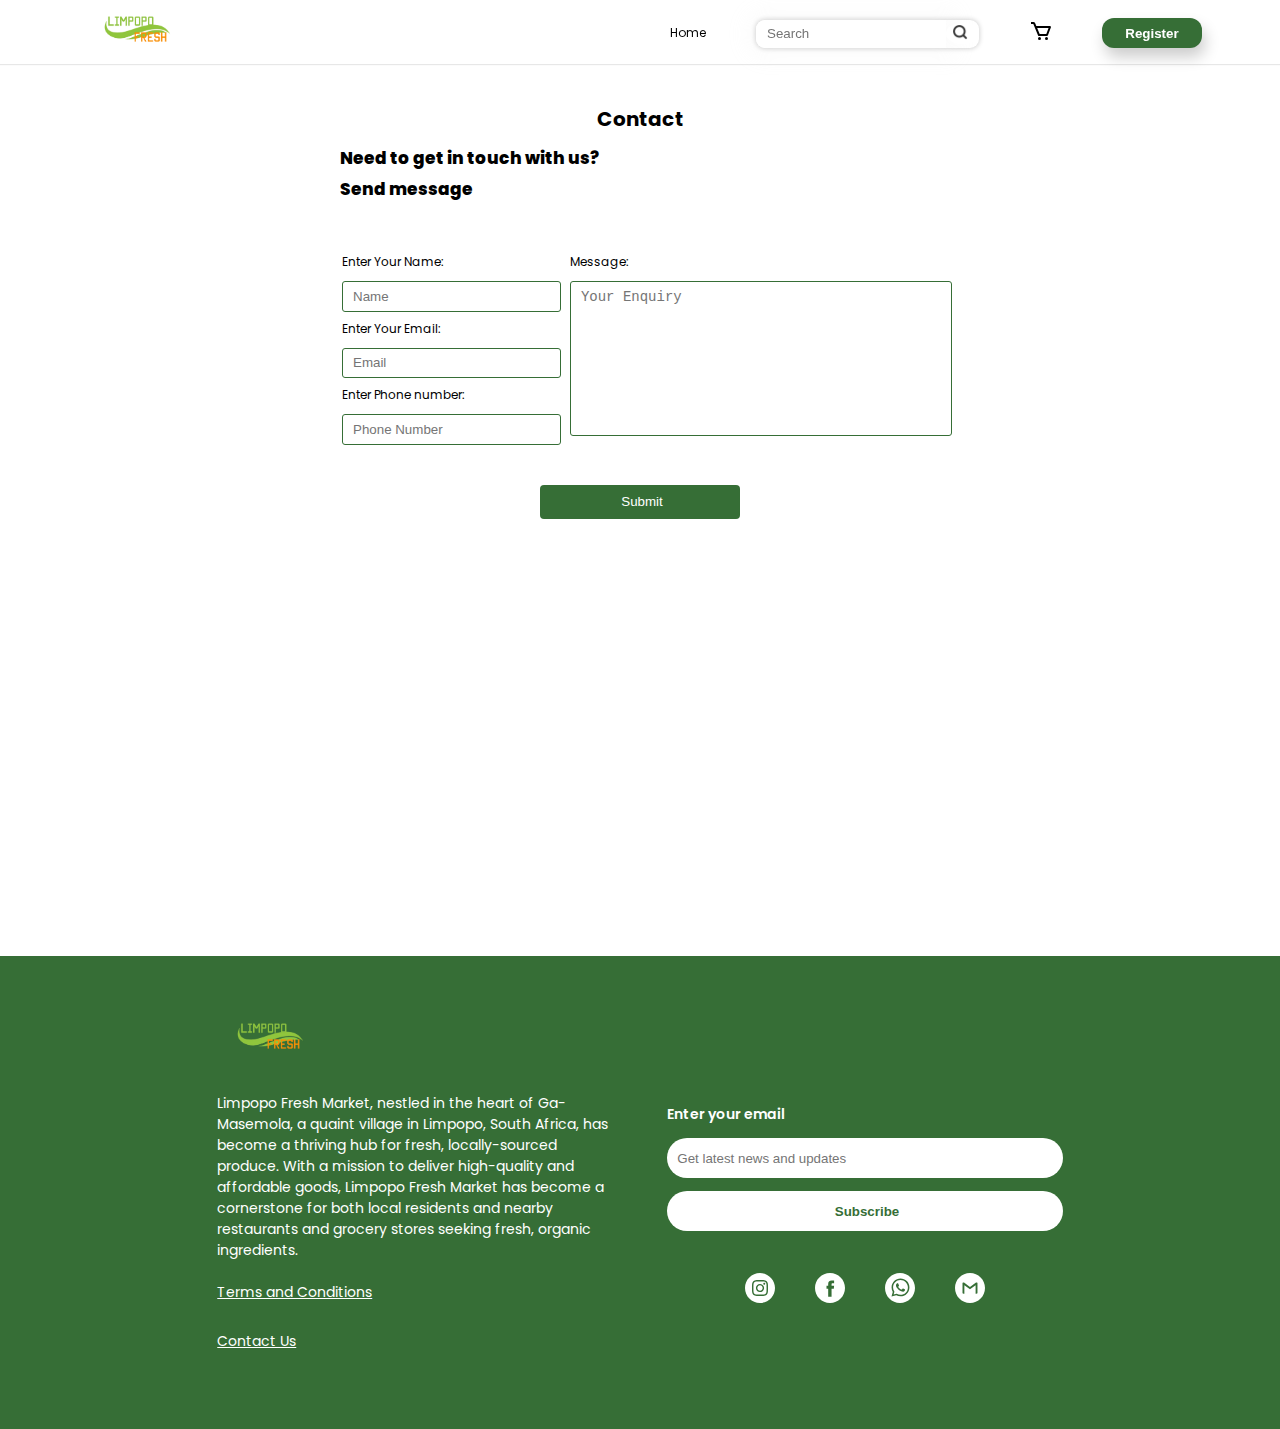
==== contact.html @ 63df731c "Add files via upload" ====
<!DOCTYPE html>
<html lang="en">

<head>
    <meta charset="UTF-8">
    <meta name="viewport" content="width=device-width, initial-scale=1.0">
    <title>Limpopo Fresh | Contact </title>
    <link rel="icon" href="images/Limp-logo.png" type="image/png">
    <link rel="stylesheet" href="style.css" type="text/css">
</head>

<body>
    <div class="container">
        <div class="navigation-bar">
            <a href="index.html"><img src="images/Limp-logo.png" class="logo" width="100" height="30">
            </a>
            <nav>
                <div class="navicons">
                        <a href ="#"><img class="click-cart cart-icon" src="icons/bx-cart.svg"></a>
                        <a href="#"><img src="icons/menu-icon.svg" class="menu-icon"></a>
                </div>
                <ul class="nav-list">
                    <li>
                        <a href="#" class="menu-close">
                            <img src="icons/back.png" class="close-btn" width="19">
                    </li>
                    <li><a href="index.html" class="active">Home</a></li>                   
                    <li class="li-search ">
                        <input type="search" placeholder="Search" class="search-input">
                        <Button class="btn-search"><img src="icons/search.png" class="search-icon"></Button>
                    </li>
                    <li><img class="cart-icon" src="icons/bx-cart.svg">
                    </li>
                    <li><a href="register.html">
                            <button class="login-btn">Register</button>
                        </a>
                    </li>
                </ul>
            </nav>
        </div>
    </div>


    <div class="social">
            <div class="footer-cont" id="footer-cont">
                <form method="post" action='message.php' class="cont-form">
                    <p class="heading">Contact</p>
                    <p class="send-message">Need to get in touch with us?</p>
                    <p class="send-message">Send message</p>
                    <fieldset>
                    <div>
                        <label for="first-name">Enter Your Name: <input id="first-name" name="first-name" type="text"
                                placeholder="Name" />
    
                        </label>
                        <label for="email">Enter Your Email: <input id="email" name="email" type="email"
                                placeholder="Email" />
    
                        </label>
                        <label for="phone">Enter Phone number: <input id="phone" name="phone" type="tel"
                                placeholder="Phone Number" />
    
                        </label>
                    </div>
                    <div>
                        <label for="message">Message:
                            <textarea id="message" name="message" rows="9" cols="50" placeholder="Your Enquiry"></textarea>
                        </label>
                    </div>
                    </fieldset>
                    <input type="submit" value="Submit" name="send-message" class="submit-btn" />
                </form>
        </div>
    </div>
<footer>
    
    <div class="footer-left">
        <img src= "images/Limp-logo.png" class="footerlogo">
        <p class="footer-about">Limpopo Fresh Market, nestled in the heart of Ga-Masemola, a quaint village in 
            Limpopo, South Africa, has become a thriving hub for fresh, locally-sourced produce. 
            With a mission to deliver high-quality and affordable goods, Limpopo Fresh Market has become a cornerstone for both local residents and nearby restaurants and grocery stores seeking fresh, organic ingredients.
    </p>

        <a href="#"><p class="footer-about about-click termsButton ">Terms and Conditions</p></a>
        <p class="footer-about about-click contactButton">Contact Us</p>
    </div>
    <div class="footer-right">
        <form class="footer" id="emailForm">
            <label for="email">Enter your email</label>
            <input id="email" type="email" placeholder="Get latest news and updates">
            <span id="error" style="color:rgb(172, 41, 41);"></span>
            <input type="submit" value="Subscribe" name="submit">
        </form>
        <div class="footer-icons">
            <div class="social-icons">
                <a href="#"><i class="social-icon-color"><svg width="30" height="30" viewBox="0 0 48 48" fill="none"
                            xmlns="http://www.w3.org/2000/svg">
                            <path fill-rule="evenodd" clip-rule="evenodd"
                                d="M24 0C10.7452 0 0 10.7452 0 24C0 37.2548 10.7452 48 24 48C37.2548 48 48 37.2548 48 24C48 10.7452 37.2548 0 24 0ZM18.7233 11.2773C20.0886 11.2152 20.5249 11.2 24.0012 11.2H23.9972C27.4746 11.2 27.9092 11.2152 29.2746 11.2773C30.6373 11.3397 31.5679 11.5555 32.384 11.872C33.2266 12.1987 33.9386 12.636 34.6506 13.348C35.3627 14.0595 35.8 14.7736 36.128 15.6155C36.4427 16.4294 36.6587 17.3595 36.7227 18.7222C36.784 20.0876 36.8 20.5238 36.8 24.0001C36.8 27.4764 36.784 27.9116 36.7227 29.277C36.6587 30.6391 36.4427 31.5695 36.128 32.3837C35.8 33.2253 35.3627 33.9394 34.6506 34.6509C33.9394 35.3629 33.2264 35.8013 32.3848 36.1283C31.5703 36.4448 30.6391 36.6605 29.2765 36.7229C27.9111 36.7851 27.4762 36.8003 23.9996 36.8003C20.5236 36.8003 20.0876 36.7851 18.7222 36.7229C17.3598 36.6605 16.4294 36.4448 15.615 36.1283C14.7736 35.8013 14.0595 35.3629 13.3483 34.6509C12.6365 33.9394 12.1992 33.2253 11.872 32.3834C11.5557 31.5695 11.34 30.6394 11.2773 29.2767C11.2155 27.9114 11.2 27.4764 11.2 24.0001C11.2 20.5238 11.216 20.0873 11.2771 18.7219C11.3384 17.3598 11.5544 16.4294 11.8717 15.6152C12.1997 14.7736 12.6371 14.0595 13.3491 13.348C14.0606 12.6363 14.7747 12.1989 15.6166 11.872C16.4305 11.5555 17.3606 11.3397 18.7233 11.2773Z"
                                fill="currentcolor" />
                            <path fill-rule="evenodd" clip-rule="evenodd"
                                d="M22.853 13.5067C23.0759 13.5064 23.3158 13.5065 23.5746 13.5066L24.0013 13.5067C27.4189 13.5067 27.824 13.519 29.1736 13.5803C30.4216 13.6374 31.0989 13.8459 31.5501 14.0211C32.1475 14.2531 32.5733 14.5305 33.0211 14.9785C33.4691 15.4265 33.7464 15.8532 33.979 16.4505C34.1542 16.9012 34.363 17.5785 34.4198 18.8265C34.4811 20.1759 34.4944 20.5812 34.4944 23.9972C34.4944 27.4133 34.4811 27.8186 34.4198 29.168C34.3627 30.416 34.1542 31.0933 33.979 31.544C33.747 32.1413 33.4691 32.5667 33.0211 33.0144C32.5731 33.4624 32.1477 33.7398 31.5501 33.9718C31.0995 34.1478 30.4216 34.3558 29.1736 34.4128C27.8242 34.4742 27.4189 34.4875 24.0013 34.4875C20.5834 34.4875 20.1783 34.4742 18.8289 34.4128C17.5809 34.3552 16.9036 34.1467 16.4521 33.9715C15.8548 33.7395 15.4281 33.4621 14.9801 33.0141C14.5321 32.5661 14.2548 32.1405 14.0222 31.5429C13.847 31.0923 13.6382 30.4149 13.5814 29.1669C13.5201 27.8176 13.5078 27.4122 13.5078 23.994C13.5078 20.5759 13.5201 20.1727 13.5814 18.8233C13.6385 17.5753 13.847 16.898 14.0222 16.4468C14.2542 15.8494 14.5321 15.4228 14.9801 14.9748C15.4281 14.5268 15.8548 14.2494 16.4521 14.0169C16.9033 13.8409 17.5809 13.6329 18.8289 13.5755C20.0097 13.5222 20.4674 13.5062 22.853 13.5035V13.5067ZM30.8339 15.6321C29.9859 15.6321 29.2978 16.3193 29.2978 17.1676C29.2978 18.0156 29.9859 18.7036 30.8339 18.7036C31.6819 18.7036 32.3699 18.0156 32.3699 17.1676C32.3699 16.3196 31.6819 15.6316 30.8339 15.6316V15.6321ZM17.4279 24.0002C17.4279 20.3701 20.3709 17.4269 24.001 17.4268C27.6312 17.4268 30.5736 20.37 30.5736 24.0002C30.5736 27.6304 27.6314 30.5723 24.0013 30.5723C20.3711 30.5723 17.4279 27.6304 17.4279 24.0002Z"
                                fill="Currentcolor" />
                            <path fill="Currentcolor"
                                d="M24.0012 19.7334C26.3575 19.7334 28.2679 21.6436 28.2679 24.0001C28.2679 26.3564 26.3575 28.2668 24.0012 28.2668C21.6447 28.2668 19.7345 26.3564 19.7345 24.0001C19.7345 21.6436 21.6447 19.7334 24.0012 19.7334Z"
                                fill="black" />
                        </svg></i></a>
                <a href="#"><i class="social-icon-color"> <svg width="30" height="30" viewBox="0 0 48 48" fill="none"
                            xmlns="http://www.w3.org/2000/svg">
                            <path fill-rule="evenodd" clip-rule="evenodd"
                                d="M24 0C10.7452 0 0 10.7452 0 24C0 37.2548 10.7452 48 24 48C37.2548 48 48 37.2548 48 24C48 10.7452 37.2548 0 24 0ZM26.5016 25.0542V38.1115H21.0991V25.0547H18.4V20.5551H21.0991V17.8536C21.0991 14.1828 22.6231 12 26.9532 12H30.5581V16.5001H28.3048C26.6192 16.5001 26.5077 17.1289 26.5077 18.3025L26.5016 20.5546H30.5836L30.1059 25.0542H26.5016Z"
                                fill="currentcolor" />
                        </svg></i></a>
                <a href="#"><i class="social-icon-color"><svg width="30" height="30" viewBox="0 0 48 48" fill="none"
                            xmlns="http://www.w3.org/2000/svg">
                            <path fill-rule="evenodd" clip-rule="evenodd"
                                d="M0 24C0 37.2548 10.7452 48 24 48C37.2548 48 48 37.2548 48 24C48 10.7452 37.2548 0 24 0C10.7452 0 0 10.7452 0 24ZM39.0621 23.0815C39.059 30.9483 32.6595 37.3493 24.7911 37.3525H24.7852C22.3967 37.3517 20.0498 36.7524 17.9653 35.6155L10.4 37.6L12.4246 30.2048C11.1757 28.0405 10.5186 25.5855 10.5196 23.0702C10.5228 15.2017 16.9248 8.8 24.7909 8.8C28.6086 8.80165 32.1918 10.2879 34.8862 12.9854C37.5806 15.6828 39.0637 19.2683 39.0621 23.0815Z"
                                fill="currentcolor" />
                            <path fill-rule="evenodd" clip-rule="evenodd"
                                d="M13.8265 34.2096L18.3159 33.0319L18.749 33.289C20.5702 34.3697 22.6578 34.9415 24.7863 34.9424H24.7911C31.3289 34.9424 36.6499 29.6212 36.6526 23.0807C36.6538 19.9112 35.4212 16.9311 33.1817 14.689C30.9422 12.4469 27.964 11.2115 24.7958 11.2104C18.2529 11.2104 12.9318 16.5311 12.9292 23.0711C12.9283 25.3124 13.5554 27.4951 14.7428 29.3836L15.0248 29.8324L13.8265 34.2096ZM31.4924 26.1541C31.7411 26.2743 31.9091 26.3554 31.9808 26.4751C32.0699 26.6238 32.0699 27.3378 31.7729 28.1709C31.4756 29.0038 30.0511 29.764 29.3659 29.8663C28.7516 29.9582 27.9742 29.9965 27.12 29.725C26.602 29.5607 25.9379 29.3413 25.0871 28.9739C21.7442 27.5304 19.485 24.2904 19.0581 23.678C19.0282 23.6351 19.0072 23.6051 18.9956 23.5896L18.9927 23.5857C18.804 23.3339 17.5395 21.6468 17.5395 19.9008C17.5395 18.2583 18.3464 17.3973 18.7178 17.001C18.7432 16.9739 18.7666 16.9489 18.7876 16.926C19.1144 16.569 19.5008 16.4798 19.7385 16.4798C19.9762 16.4798 20.2141 16.482 20.4219 16.4924C20.4475 16.4937 20.4742 16.4935 20.5018 16.4934C20.7096 16.4921 20.9686 16.4906 21.2242 17.1045C21.3225 17.3408 21.4664 17.691 21.6181 18.0603C21.9249 18.8074 22.264 19.6328 22.3236 19.7522C22.4128 19.9307 22.4722 20.1389 22.3533 20.377C22.3355 20.4127 22.319 20.4464 22.3032 20.4785C22.214 20.6608 22.1483 20.7949 21.9968 20.9718C21.9372 21.0414 21.8756 21.1164 21.814 21.1913C21.6914 21.3407 21.5687 21.4901 21.4619 21.5965C21.2834 21.7743 21.0975 21.9673 21.3055 22.3243C21.5135 22.6813 22.2292 23.8489 23.2893 24.7945C24.4288 25.8109 25.4192 26.2405 25.9212 26.4583C26.0192 26.5008 26.0986 26.5352 26.1569 26.5644C26.5133 26.7429 26.7214 26.7131 26.9294 26.4751C27.1374 26.2372 27.8208 25.4339 28.0585 25.0769C28.2961 24.7201 28.534 24.7795 28.8608 24.8985C29.1877 25.0176 30.9408 25.8801 31.2974 26.0586C31.367 26.0935 31.4321 26.1249 31.4924 26.1541Z"
                                fill="currentcolor" />
                        </svg></i></a>
                <a href="#"><i class="social-icon-color"><svg width="30" height="30" viewBox="0 0 48 48" fill="none"
                            xmlns="http://www.w3.org/2000/svg">
                            <path fill-rule="evenodd" clip-rule="evenodd"
                                d="M24 0C10.7452 0 0 10.7452 0 24C0 37.2548 10.7452 48 24 48C37.2548 48 48 37.2548 48 24C48 10.7452 37.2548 0 24 0ZM23.9639 26.0193L14.9987 19.5115V33.23H13.5009C12.6664 33.23 12.0031 32.5667 12.0031 31.7322V16.562C12.0031 16.4985 12.007 16.4389 12.0144 16.3831C12.0416 16.1451 12.1284 15.9122 12.2813 15.7061C12.7734 15.0428 13.7363 14.893 14.421 15.3851L23.9853 22.3391L33.6138 15.2996C34.2771 14.8074 35.2186 14.9572 35.7107 15.6419C35.9723 15.9945 36.0525 16.4256 35.9674 16.8261V31.7536C35.9674 32.5667 35.3041 33.23 34.4697 33.23H32.9719V19.4788L23.9639 26.0193Z"
                                fill="currentcolor" />
                        </svg>
                    </i></a>
            </div>
        </div>
    </div>



</footer>

<script src="index.js"></script>
</body>

</html>
---- style.css ----
@import url('https://fonts.googleapis.com/css2?family=Lilita+One&family=Paytone+One&family=Poppins:ital,wght@0,100;0,200;0,300;0,400;0,500;0,600;0,700;0,800;0,900;1,100;1,200;1,300;1,400;1,500;1,600;1,700;1,800;1,900&display=swap');
:root {
    --background: white;
    --text-color: black;
    --tertiary-color: #366e36;
}

body {
    margin: 0;
    background-color: var(--background);
    font-family: 'Poppins', sans-serif;
    font-size: 14px;
    box-sizing: border-box;
}

/*NAVIGATION */
.container {
    padding-top: .5em;
    padding-left: 1em;
    position: sticky;
    top: 0;
    background-color: white;
    box-shadow: 0 1px 1px rgb(231, 231, 231);
}
.navigation-bar {
        display: flex;
        justify-content: space-between;
        padding-bottom: .5m;
        z-index: 999;
    }
.logo {
    margin-bottom: 1em;
    margin-top: .5em;
    cursor: pointer;
}
.navicons {
    display: flex;
}
.menu-icon {
    width: 20px;
    height: 15px;
    padding-top: 1em;
    padding-right: 2em;
    margin-bottom: .2px;
}
.click-cart {
    width: 27px;
    padding-top: .5em;
    padding-right: 1em;
    margin-bottom: .2px;
}

/*MENU OPEN AND CLOSE */

nav ul {
    background-color: var(--background);
    font-size: 11px;
    position: fixed;
    z-index: 999;
    top: 0;
    right: 0;
    align-items: center;
    box-shadow: 1px 12px 29px rgba(117, 117, 117, 0.1);
    height: 100vh;
    margin: 0;
    list-style: none;
    border-radius: 0.5em;
    width: 62%;
    padding: 3em;
    text-align: right;
    transform: translateX(100%);
    transition: transform 0.5s ease-in-out;
}
nav ul li {
        cursor: pointer;
        margin: 2em 0;
        &:nth-of-type(1) {
            margin-bottom: 2em;
        }
        &:nth-of-type(5) {
            display: none;
        }
    }
nav ul li a {
            text-decoration: none;
            color: black;
            font-weight: 400;
            font-size: 1rem;
            padding-right: 1em;
            padding-top: 2em;
        }
nav ul li a .login-btn {
    margin-top: 1.5em;
}
nav ul li a:hover {
                color: var(--tertiary-color);
            }
    

/* FOR MENU BUTTON WHEN IS CLICKED */
.open {
    transform: translateX(0%);
    z-index: 1;
}

.search-icon {
    width: 16px;
    opacity: 90%;
    padding-right: 5px;
    height: fit-content;
}
.btn-search {
    border: none;
    border-radius: 80%;
    background-color: var(--background);
    background: linear-gradient(to left, var(--background), white);
    box-shadow: 10px 0 20px 10px rgba(var(--background), 0.2);
}
.cart-icon, .li-search {
    margin-right: 1em;
}

.li-search {
    display: inline-flex;
    align-items: center;
    margin-top: 1em;
    box-shadow: 0 0 5px 0.4px rgba(0, 0, 0, 0.2);
    border-radius: 9px;
}
.search-input {
    height: 28px;
    background-color: var(--background);
    padding-left: 10px;
    border: solid 0.1px;
    border-color: var(--background);
    border-radius: 9px;
    border-right: none;
    border-top-right-radius: 0;
    border-bottom-right-radius: 0;
    background: linear-gradient(to right, #ffffff, var(--background));
    box-shadow: 0 0 20px 10px rgba(230, 230, 230, 0.1);

}
input, textarea {
    padding-left: 10px;;
}

input:focus {
    outline: none;
}


/*HERO SECTION*/
.page-body {
    margin-top: 4em;
    text-align: center;
}
.left-col {
    margin-left: 3em;
    margin-right: 3em;
    display: inline-block;
    text-align: center;
}
.home-heading {
    color: var(--tertiary-color);
}
.vegetable-picture, .login-vegetable-picture {
    width: 320px;
    display: block;
    margin-top: 4em;
    margin-left: auto;
    margin-right: auto;
    height: fit-content;
}
.login-vegetable-picture {
    display: none;
}

/* ALL BUTTONS */
.btn-container {
    display: flex;
    gap: 2em;
    justify-content: center;
}
button {
    box-shadow: 3px 9px 15px rgba(0, 0, 0, .2);
    cursor: pointer;
    font-weight: 600;
    border-radius: 12px;
    border: none;
    align-items: center;
    justify-content: center;
}
button:hover {
    opacity: 84%;
   
}
.login-btn {
    height: 30px;
    width: 100px;
    margin-top: -.3em;
    background-color: var(--tertiary-color);
    color: var(--background);
}
.about-us, .shop-now {
    height: 33px;
    width: 120px;
    margin-top: 2em;
    margin-bottom: 3em;
    background-color: var(--background);
    color: #0e0e0e;
}
.shop-now {
    background-color: var(--tertiary-color);
    color: var(--background);
}
.submit {
    text-align: center;
    justify-content: center;
    display: flex;
    height: 38px;
    width: 180px;
    margin: 2em auto;
    border: none;
    justify-content: center;
    background-color: var(--tertiary-color);
    color: var(--background);
    font-weight: 600;
    border-radius: 12px;
}
.submit:hover {
        opacity: 84%;
        cursor: pointer;
    }

/*SOCIAL MEDIA ICONS */

.social-icons {
    display: flex;
    gap: 40px;
    justify-content: center;
    margin-top: 3em;
}

.social-icon-color {
    color: white;
}

svg:hover {
    transform: scale(1.1);
}

/*COPY-RIGHT */

footer .copy-right {
    font-size: 11px;
    width: 100%;
    margin-top: 4em;
    text-align: center;
}




/* LOG IN AND SIGN UP PAGES */


.hero {
    background-image: url(images/pexels-karolina-grabowska-4397921.jpg);
    height: 100vh;
    width: 100%;
    background-size: cover;
    display: flex;
    justify-content: center;
}

.seeAll {
    display: flex;
    justify-content: center;
    margin-top: -2em;
}
    
.container-input {
    display: block;
    gap: 4em;
    width: 90%;
    margin: 0 auto;
}


.form-wrapper {
    text-align: center;
}

.login-name {
    font-weight: bold;
}

.welcome-back-text {
    margin: 0;
    padding: .5em;
}

.welcome {
    text-align: center;
    width: 300px;
    margin: 1em auto;
    justify-content: center;
}

.account {
    text-align: center;
    width: 300px;
    margin:0 auto;
    font-size: 11px;
    span {
        color: #274fd3;
        text-decoration: underline;
    }
}

.type {
    height: 30px;
    width: 230px;
    border: none;
    margin-left: 1.1em;
    border-radius: 6px;
}


.checkbox {
    display: flex;
    margin-left: 1em;
    margin-top: -1.3em;
}

.input-typing {
    font-size: 13px;
    line-height: 2em;
    width: 270px;
    justify-content: center;
    margin-right: auto;
    margin-left: auto;
}

.label-name {
    margin-bottom: 0;
    margin-top: 1em;
    margin-left: 1.3em;
    text-align: start;
    font-size: 13px;
}



.login-form {
    display: inline-block;
    background-color: rgb(219, 219, 219);
    box-shadow: 4px 9px 20px rgba(0, 0, 0, .2);
    padding: 1.4em;
    margin-top: 4em;
    
    border-radius: 20px;
    height: 450px;
    text-align: left;
    margin-bottom: 2em;
}

.error-message {
    color: rgb(224, 53, 53);
    font-size: 11px;
    margin-bottom: 5px;
    margin-top: 0;
    margin-left: 1.5em;
    text-align: start;
}

.address {
    margin-bottom: 5px;
    margin-top: 5px;
    height: 25px;
}

.province {
    width: 105px;
    margin-right: 3em;
}

.code {
    width: 54px;
}

.terms {
    align-content: center;
    width: 250px;
 }
 .terms .terms-text {
        display: flex;
        text-align: center;
        align-items: center;
        justify-content: center;
    }
.radio-btns {
    gap: 30px;
    display: flex;
    align-items: center;
    font-size: 13px;
    margin: 1em 10px;
}
.check-terms {
    display: flex;
    align-items: start;
    width: 230px;
    margin-top: 1em;
    margin-left: 1em;
}
.terms-text {
        font-size: 12px;
        text-align: center;
    }

.account {
        text-align: center;
        width: 300px;
        margin: auto;
        justify-content: center;
        font-size: 13px;
}


form {
    margin-top: 3em;
}
.products {
    margin: 3em 0 0;
    padding: 10px 0 7em;
    background-color: rgb(249, 255, 245);
    

}
.heading {
    text-align: center;
    margin: 2em 4em 0;
    font-size: 20px;
    font-weight: 700;
}
.food-price {
    display: grid;
    grid-template-columns: repeat(auto-fit, minmax(160px, .1fr));
    justify-content: center;
    gap: 1em;
    margin: 4em 0;
}
.food-price p {
   text-align: center;
   font-size: 11px;
   font-weight: 600;
   color: rgb(36, 35, 35);
    
}
/*UPDATE */
.food-price div {
    box-shadow: 0 1px 15px 1px rgba(114, 114, 114, 0.3);
    border-radius: 8px;
    background-color: #ffffff;
    width: 100%;
    display: inline-block;
    align-items: center;
    transition: .1s ease-in-out;
    &:hover {
        transform: scale(1.02);
    }
    &:active {
        transform: scale(1.03);
    }
}
.product .product-image {
    width: 70%;
    height: fit-content;
    margin: 0 auto;
    border-radius: 4px;
}
.product .product-sub {
    color: grey;
    font-weight: normal;
}
.cart {
    display: flex;
    justify-content: center;
    align-items: center;
}
.cart span {
    background-color: var(--tertiary-color);
    border: none;
    display: inline-flex;
    align-items: center;
    border-radius: 4px;
    color: white;
    font-weight: 600;
    font-size: 17px;
    margin-left: 10px;
    padding: 4px 28px;
    transition: transform .2s ease-in-out;
    &:hover {
        cursor: pointer;
    }
    &:active {
        transform: scale(1.3);
    }
}
footer {
    background-color: var(--tertiary-color);
    padding: 5px 0;
    display: block;
    padding: 4em 0;
    padding-top: 3em;

}

.footerlogo {
    width: 100px;
    margin: 5% 0 5%;
}
.footer-icons {
   display: flex;
   gap: 3em;
   justify-content: center;
}
.footer-right img {
   width: 30px;
   height: 30px;
   margin-top: 10%;
}
.footer-left  {
    width: 80%;
    margin: auto;
    text-align: center;
}
.footer-left .contactButton {
    opacity: 1;
}
.footer-right form {
    width: 80%;
    margin: auto;
    padding-top: 3em;
   
}
.footer-right form input {
    width: 100%;
    border: none;
    height: 40px;
}
.footer-right form input[type="submit"] {
    background-color: white;
    color: var(--tertiary-color);
    width: 100%;
    font-weight: 700;
    border-radius: 40px;
 
}
.footer-right form input[type="email"] {
    width: 100%;
    background-color: white;
    border-left: none;
    border-radius: 40px;
    border-top: none;
    border-right: none;
    border: none;
    color: white;
    padding-left: 10px;
    box-sizing: border-box;
    outline: none;
    margin: 1em auto;
}
.footer-right form input[type="email"]:active {
   color: white;
}
.footer-right form label {
    color: white;
    font-weight: 600;
}

.footer-about  {

    width: 100%;
    color: white;

}
.footer-about a {

   text-decoration: underline;
   color: white;

}
.about-click {
    text-decoration: underline;
    line-height: 35px;
    color: white;

}


.terms h3 {
    font-size: 13px;
    margin: 1em 0;
}
.terms h1 {
    font-size: 15px;
    font-weight: 800;
    margin: 1em 0;
    text-decoration: underline;
}
.terms p {
    color: grey;
    font-size: 12px;
}
.terms .terms-agree {
    text-align: end;
    margin: 2em;
}
.terms .terms-agree button{
    border: none;
    background-color: var(--tertiary);
    padding: 4px;
    border-radius: 4px;
    cursor: pointer;
    &:hover {
    transform: scale(1.01);
    }
}
.terms .terms-agree button a {
    text-decoration: none;
    color: rgb(255, 255, 255);
}

  .about-click {
    cursor: pointer;
  }
  .social  .footer-cont .send-message {
    font-weight: 800;
    font-size: 17px;

  }


h5 {
    text-align: center;
    margin-top: 2em;
    cursor: pointer;
    text-decoration: underline;
}
.footer-cont .form-cont fieldset {
    border: none;
    padding: 2rem 0;
    padding-bottom: 0;
    border-bottom: 3px solid #3b3b4f;
  }
 .footer-cont .form-cont input, textarea {
    border-top: none;
    border-left: none;
    border-right: none;
    border-bottom-color: var(--tertiary);
    border-bottom-width: 3px;
    border-radius: 3px;
    background-color: var(--background);
    outline: none;
}
.footer-cont .form-cont input:active {
outline: none;
}

.footer-cont .form-cont .submit-btn {
background-color: var(--tertiary);
border: none;
margin-top: 0;
color: white;
font-weight: 500;
height: 34px;
}
.footer-cont .form-cont .submit-btn:hover {
opacity: 90%;
cursor: pointer;
}
.footer-cont .form-cont .submit-btn:active {
opacity: 70%;

}
.footer-cont .form-cont .error-message {
color: rgb(226, 66, 66);
font-size: 10px;
margin-top: 3px;
}

.footer-cont .form-cont fieldset:last-of-type {
    border-bottom: none;
  }
  
.footer-cont .form-cont label {
    display: block;
    color: white;
    margin: 0.5rem 0;
  }

  .footer-cont .form-cont input, .footer-cont .form-cont
  textarea, .footer-cont form 
  select {
    margin: 10px 0 0 0;
    width: 100%;
    min-height: 2em;
    color: white;
  }


.dropdown {
    display: flex;
    gap: 2em;
    justify-content: center;


}
.dropbtn {
    margin: 2em 0;
    height: 25px;
    background-color: white;
    width: 110px;
    border-top: none;
    border-left: none;
    border-right: none;
    border-bottom: 1px solid rgb(153, 153, 153);
    margin-right: 1em;
    text-align: start;
    z-index: -1;
    display: flex;
    align-items: center;
    justify-content: space-between;
    cursor: pointer;
    box-shadow: none;
    border-radius: 0;
    font-weight: normal;

}
.categorylst, .pricelst {
    margin-top: -2em;
}
.dropbtn .filter {
    width: 13%;
}
.categorylst, .pricelst {
    padding-inline-start: 10px;
    height: auto;
    padding: .5em;
    padding-top: 1em;
    width: 120px;
    box-shadow: 0 1px 10px 1px rgba(155, 155, 155, 0.2);
    transform: translateY(-200%);
    opacity: 0;
    transition: .2s ease-in-out;
    position: absolute;
    background-color: white;
}

.categorylst label, .pricelst label {
    font-size: 12px;
    margin-left: 0;
    display: flex;
    align-items: center;

}

.categorylst label input[type="checkbox"] 
 , .pricelst label input[type="radio"]{
    opacity: 60%;

}

.categories input[type="checkbox"], .categories input[type="radio"], 
.categorylst input[type="checkbox"], .pricelst input[type="radio"] {
    position: relative;
    appearance: none;
    background-color: #fff;
    border: 2px solid #ccc;
    width: 15px;
    height: 15px;
    cursor: pointer;
    outline: none;
    border-radius: 5px; 
}


.categories input[type="checkbox"]:checked, .categories input[type="radio"]:checked,
.categorylst input[type="checkbox"]:checked, .pricelst input[type="radio"]:checked {
    background-color: var(--tertiary-color);
    border-color: var(--tertiary-color); 
    display: flex;
    align-items: center;
    justify-content: center;
}

 input[type="checkbox"]:checked::before {
    content: '✔'; /* Checkmark symbol */
    color: white;
    font-size: 10px;
    margin-left: -10.6px;
    display: block;
    text-align: center;
    line-height: 20px;

}

/* Custom dot for radio buttons */
 input[type="radio"]:checked::before {
    content: '';
    display: block; 
    margin-left: -10.6px;
    width: 8px;
    height: 8px;
    background-color: white;
    border-radius: 50%;
    position: absolute;

}

/* Hover effect for checkboxes and radio buttons */
input[type="checkbox"]:hover, input[type="radio"]:hover {
    border-color: #5bb848; /* Change border color on hover */
}




.dropdown div ul li:hover {
    background-color: rgb(247, 247, 247);
}
.mobile p a{
    justify-content: center;
    display: flex;
    margin-top: -.5em;
    margin-bottom: 2em;
    color: #0e0e0e;

}
.showDrop {
    transform: translateX(0);
    opacity: 100%;
}

.logo-p {
    text-align: center;
}
.logo-bottom {
    width: 150px;
}
.about {
    background-image: url(./images/pexels-lukas-616401.jpg);
    padding-bottom: 5em;
    width: 100%;
    box-shadow: 1px 12px 29px rgba(0, 0, 0, .2);
    background-size: cover;
}
.about .heading {
    padding: 3em;
    margin: 0;
    font-size: 28px;
    color: rgb(255, 255, 255);

}
.about h5 {
    color: rgb(255, 255, 255);
    width: 70%;
    font-size: 14px;
    font-weight: bold;
    text-align: center;
    margin: 0 auto;
    text-shadow: 1px 1px 2px rgba(0, 0, 0, 0.3);
}
.us-great {
    display: grid;
    grid-template-columns: repeat(auto-fit, minmax(220px, .1fr));
    justify-content: center;
    gap: 3em;
    margin-bottom: 4em;
}
.us-great .product .product-image {
    width: 80%;
    height: 100px;
    align-items: center;
}
.us-great div {
    background-color: white;
    width: 100%;
    display: inline-block;
    text-align: center;
    align-items: center;
    transition: .1s ease-in-out;
    &:hover {
        transform: scale(1.04);
    }
    &:active {
        transform: scale(1.07);
    }
}
.us-great div p {
    width: 80%;
    margin: 16px auto;
}

.send-message {
    font-weight: 500;
    margin-top: 1em;
    font-size: 15px;
    line-height:  14px;
}
.footer-cont form {
    width: 60vw;
    max-width: 600px;
    min-width: 300px;
    margin: 0 auto;
    padding-bottom: 2em;
  }
.footer-cont fieldset {
    border: none;
    padding: 2rem 0;
    border-bottom: 3px solid #3b3b4f;
  }
fieldset input, textarea {
border: 1px solid var(--tertiary-color);
border-radius: 3px;
color: var(--text-color);
background-color: var(--background);
outline: none;
}
input:active {
outline: none;
}

.submit-btn {
background-color: var(--tertiary-color);
border: none;
height: 34px;
width: 200px;
margin: 0 auto;
border-radius: 4px;
color: white;
display: flex;
justify-content: center;
}
.submit-btn:hover {
opacity: 90%;
cursor: pointer;
}
.submit-btn:active {
opacity: 70%;

}
.error-message {
color: rgb(226, 66, 66);
font-size: 11px;
margin-top: 4px;
}

 
.footer-cont fieldset:last-of-type {
    border-bottom: none;
  }
  
.footer-cont label {
    display: block;
    font-size: 12px;
    margin: 0.5rem 0;
  }

  fieldset input,
  textarea {
    margin: 10px 0 0 0px;
    width: 96%;
    min-height: 2em;
  }
  .select {
    margin: 10px 0 0 15px;
    width: 90%;
    min-height: 2em;
  }
textarea {
    resize: none;
    width: 96.5%;
    border-radius: 3px;
}

fieldset {
    display: block;

}
.categories {
    display: none;
}
.cat {
    visibility: hidden;
}
.account span {
            color: #274fd3;
            text-decoration: underline;
        }


        @keyframes fadeIn {
            from {
                opacity: 0;
            }
            to {
                opacity: 1;
            }
        }
        
        div, section {
            animation: fadeIn .3s ease-in-out;
        }

/*FOR RESPONSIVE */

@media (min-width: 1000px) {
    .logo {
        margin-left: 5em;
    }
    .page-body {
        margin-left: 7em;
        margin-top: 8em;
        display: flex;
        justify-content: space-around;
    }
    .vegetable-picture {
        width: 470px;
        padding-right: 6em;
        margin-top: 1em;
    }
    fieldset {
        display: flex;
        justify-content: space-between;
    }
    

        
.container-input {
    display: flex;
    width: 100%;
    justify-content: center;
    gap: 4em;
}


.login-vegetable-picture {
        width: 450px;
        margin-top: 1em;
        margin-left: 2em;
        margin-right: 3em;
    }
.menu-icon {
        display: none;
    }
.menu-close {
        display: none;
    }
nav ul {
        padding: 1.5em;
        padding-right: 6em;
        padding-bottom: 0;
        position: unset;
        background: none;
        display: flex;
        box-shadow: none;
        margin-top: -1.5em;
        gap: 3.5em;
        color: var(--tertiary-color);
        height: auto;
        width: auto;
        transform: translateX(0%);
}
nav ul li a {
            list-style: none;
            font-size: 12px;
            .active {
                color: var(--tertiary-color);
                text-decoration: underline;
        }
        
        

    }
    
    .hero {

        height: 92vh;

    }
    nav ul li {
        cursor: pointer;
        margin: 1em 0;
        &:nth-of-type(1) {
            margin-bottom: 2em;
        }
        &:nth-of-type(5) {
            display: unset;
        }
    }
    nav ul li a .login-btn {
        margin-top: 0;
    }

    .login-hero {
        display: flex;
        justify-content: center;
        align-items: center;
        margin: 0 auto;
    }
    .search-icon {
        width: 16px;
        opacity: 90%;
        padding-right: 5px;
        height: fit-content;
    }
    .btn-search {
        border: none;
        border-radius: 80%;
        background-color: var(--background);
        background: linear-gradient(to left, var(--background), white);
        box-shadow: 10px 0 20px 10px rgba(var(--background), 0.2);
    }
    .li-search {
        display: flex;
        width: fit-content;
        justify-content: end;
        align-items: center;
        right: 0;
        margin-top: 1.12em;
        box-shadow: 0 0 5px 0.4px rgba(0, 0, 0, 0.2);
        border-radius: 9px;
    }
    .search-input {
        height: 28px;
        background-color: var(--background);
        padding-left: 10px;
        border: solid 0.1px;
        border-color: var(--background);
        border-radius: 9px;
        border-right: none;
        border-top-right-radius: 0;
        border-bottom-right-radius: 0;
        background: linear-gradient(to right, #ffffff, var(--background));
        box-shadow: 0 0 20px 10px rgba(230, 230, 230, 0.1);
    
    }
    input {
        padding-left: 10px;;
    }
    input:focus {
        outline: none;
    }
    fieldset input,
    textarea,
    select {

      width: 90%;

    }
    .login-vegetable-picture {
        display: unset;
    }

    textarea {
        width: 100%;
        font-size: 14px;
        padding-top: 7px;
    }
    .colomn {
        display: flex;
        max-width: 900px;
        margin: auto;
        padding-left: 26em;
        justify-content: space-between;
    }
    .home-col {
        padding-left: 0;
        display: block;
    }
    .click-cart {
        display: none;
    }
    .categories {
        display: unset;
        background-color: var(--background);
        font-size: 11px;
        position: absolute;
        left: 0;
        align-items: center;
        width: 13%;
        padding-left: 4em;
        margin-top: -7em;
    }
    .food-price {
        display: grid;
        max-width: 100%;
        grid-template-columns: repeat(auto-fit, minmax(160px, .1fr));
        right: 0;
        gap: 2em;

    }
    .all-products { 
        font-weight: 600;
        font-size: 16px;
    }

    /* Make products visible when filtering */
.product.show {
    display: block;
}
    .select-cat {
        margin-left: 2em;
        font-size: 14px;
    }
    .reset {
        margin-top: 4em;
    }
    .reset a {
        color: #0e0e0e;
        font-size: 13px;

    }
    .dropdown {
        display: none;
    }
    .check-btns {
        margin-left: 2.5em;
    }
    .check-btns label {
        display: flex;
        gap: 8px;
        align-items: center;
    }

    .footer-icons {
        justify-content: center;
     }
     footer {
        display: flex;
        justify-content: center;
        align-items: center;

    }
    .footer-about {
        width: 400px;
        text-align: start;
    }
    .footer-left {
        width: 450px;
        margin: 0;
        text-align: unset;
    }


    .footer-right form input {
        width: 100%;
        border: none;
        height: 40px;
    }
    .footer-right form {
        width: 100%;
        margin: auto;
        padding-top: 3em;
       
    }
    .footer-right form input[type="email"] {
        width: 100%;
    }
    .footer-cont form {
        width: 70vw;
        height: 90vh;
        padding-bottom: 3em;

    }
    .terms {
        width: 82%;
        max-width: 757px;
    }




    input[type="checkbox"]:checked::before {
        content: '✔'; /* Checkmark symbol */
        color: white;
        font-size: 10px;
        margin-left: -9px;
        margin-top: 1px;
        display: block;
        text-align: center;
        line-height: 20px;
    
    }
    
    /* Custom dot for radio buttons */
     input[type="radio"]:checked::before {

        margin-left: -9.1px;
        margin-top: 2.2px;

    
    }
    


}
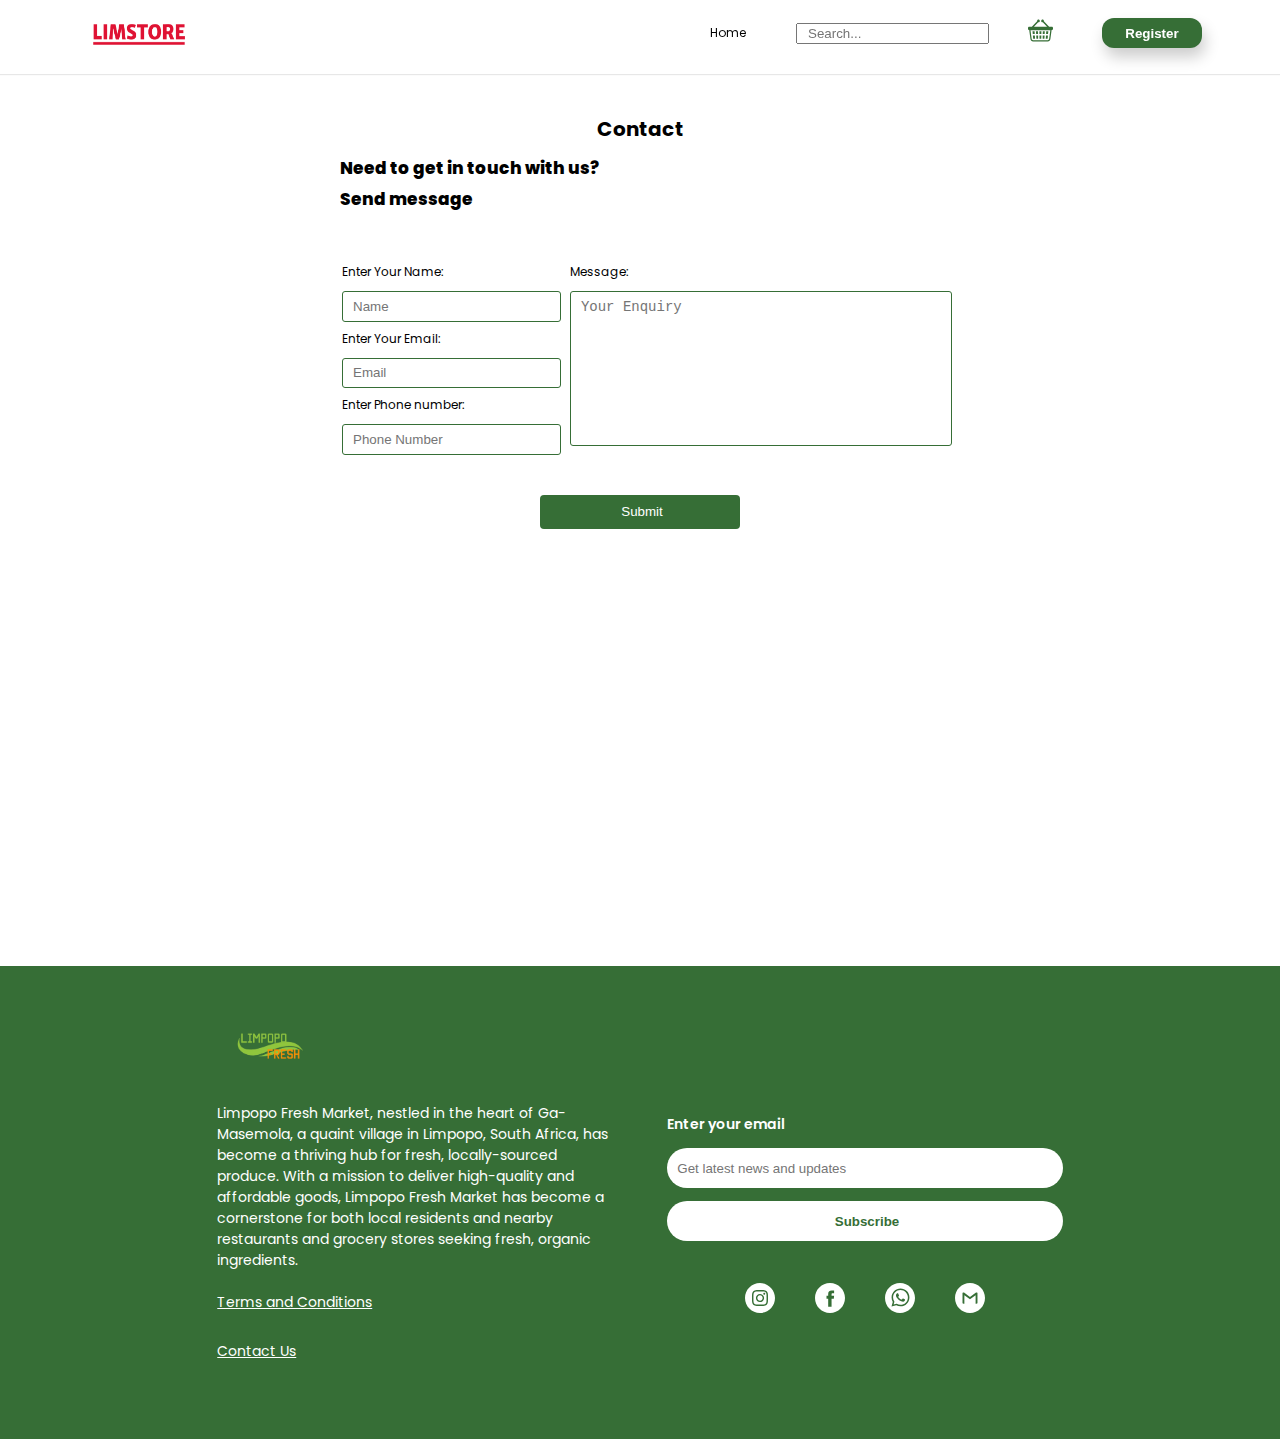
==== commit a5bfe10e: "Update contact.html" ====
--- a/contact.html
+++ b/contact.html
@@ -5,31 +5,101 @@
     <meta charset="UTF-8">
     <meta name="viewport" content="width=device-width, initial-scale=1.0">
     <title>Limpopo Fresh | Contact </title>
-    <link rel="icon" href="images/Limp-logo.png" type="image/png">
+    <link rel="icon" href="logo/icon-logo.png" type="image/png">
     <link rel="stylesheet" href="style.css" type="text/css">
 </head>
 
 <body>
     <div class="container">
         <div class="navigation-bar">
-            <a href="index.html"><img src="images/Limp-logo.png" class="logo" width="100" height="30">
+            <a href="index.html"><img src="logo/logo.png" class="logo" width="110" height="40">
             </a>
             <nav>
                 <div class="navicons">
-                        <a href ="#"><img class="click-cart cart-icon" src="icons/bx-cart.svg"></a>
-                        <a href="#"><img src="icons/menu-icon.svg" class="menu-icon"></a>
+                        <i class="click-cart cart-icon">
+                            <svg height="25px" width="25px" version="1.1" id="_x32_" xmlns="http://www.w3.org/2000/svg" xmlns:xlink="http://www.w3.org/1999/xlink" 
+                            viewBox="0 0 512 512"  xml:space="preserve">
+
+                       <g>
+                           <polygon class="st0" points="236.42,425.105 271.759,425.105 273.104,357.194 235.091,357.194 	" fill="currentcolor"/>
+                           <polygon class="st0" points="415.611,269.952 373.037,269.952 369.713,328.786 410.439,328.786 	" fill="currentcolor"/>
+                           <path class="st0" d="M402.637,417.747l5.318-60.553h-39.854l-3.836,67.911h30.326C398.772,425.105,402.263,421.911,402.637,417.747
+                               z" fill="currentcolor"/>
+                           <polygon class="st0" points="344.537,269.952 303.3,269.952 302.138,328.786 341.213,328.786 	" fill="currentcolor"/>
+                           <polygon class="st0" points="339.609,357.194 301.596,357.194 300.251,425.105 335.773,425.105 	" fill="currentcolor"/>
+                           <polygon class="st0" points="273.654,328.786 274.807,269.952 233.387,269.952 234.533,328.786 	" fill="currentcolor"/>
+                           <polygon class="st0" points="172.421,425.105 207.936,425.105 206.599,357.194 168.578,357.194 	" fill="currentcolor"/>
+                           <polygon class="st0" points="206.041,328.786 204.895,269.952 163.634,269.952 166.966,328.786 	" fill="currentcolor"/>
+                           <path class="st0" d="M105.557,417.747c0.367,4.164,3.859,7.358,8.046,7.358h30.318l-3.843-67.911h-39.839L105.557,417.747z"  fill="currentcolor"/>
+                           <polygon class="st0" points="138.481,328.786 135.158,269.952 92.583,269.952 97.741,328.786 	" fill="currentcolor"/>
+                           <path class="st0" d="M485.838,181.075h-52.904L325.206,66.73c0.512-2.147,0.833-4.355,0.833-6.632
+                               c0-7.74-3.179-14.877-8.268-19.935c-5.065-5.089-12.194-8.267-19.926-8.252c-7.74-0.015-14.877,3.179-19.935,8.252
+                               c-5.089,5.058-8.259,12.195-8.252,19.935c-0.007,7.74,3.163,14.876,8.252,19.934c5.058,5.081,12.195,8.268,19.935,8.252
+                               c1.696,0,3.354-0.176,4.982-0.466l87.846,93.256h-269.36l87.854-93.256c1.62,0.29,3.285,0.466,4.989,0.466
+                               c7.733,0.016,14.869-3.171,19.928-8.252c5.081-5.058,8.267-12.195,8.259-19.934c0.008-7.74-3.178-14.877-8.259-19.935
+                               c-5.058-5.073-12.188-8.267-19.928-8.252c-7.748-0.015-14.884,3.163-19.942,8.252c-5.074,5.058-8.26,12.195-8.252,19.935
+                               c0,2.277,0.305,4.485,0.818,6.632L79.059,181.075H26.154C11.706,181.075,0,192.78,0,207.228V219.5
+                               c0,13.96,10.949,25.329,24.718,26.078L50.024,432.28h0.008c1.551,13.532,8.069,25.498,17.574,34.009
+                               c9.574,8.604,22.296,13.8,36.049,13.8H404.54c13.746,0,26.468-5.196,36.049-13.8c9.506-8.512,16.015-20.477,17.574-34.009
+                               l25.299-186.625h2.376c14.441,0,26.162-11.714,26.162-26.154v-12.272C512,192.78,500.279,181.075,485.838,181.075z M298.204,59.747
+                               l-0.726,0.695l-0.152-0.343l0.152-0.367l0.367-0.145l0.359,0.145V59.747z M213.78,59.732l0.375-0.145l0.359,0.145l0.145,0.367
+                               l-0.137,0.343l-0.742-0.695V59.732z M432.742,429.025l-0.008,0.146c-0.795,7.228-4.202,13.494-9.261,18.039
+                               c-5.073,4.531-11.667,7.244-18.934,7.252H103.654c-7.266,0-13.868-2.72-18.934-7.252c-5.065-4.546-8.466-10.811-9.26-18.039
+                               l-0.015-0.123l-0.031-0.206L50.971,248.565h406.244L432.742,429.025z"  fill="currentcolor"/>
+                       </g>
+                       </svg>   </i>
+                       
+                       <i class="menu-icon">
+                            <svg xmlns="http://www.w3.org/2000/svg"  viewBox="0 0 50 50" width="25px" height="25px"><path d="M 0 9 L 0 11 L 50 11 L 50 9 Z M 0 24 L 0 26 L 50 26 L 50 24 Z M 0 39 L 0 41 L 50 41 L 50 39 Z" fill="currentcolor"/></svg>
+
+
+
+                       </i>
                 </div>
                 <ul class="nav-list">
                     <li>
                         <a href="#" class="menu-close">
                             <img src="icons/back.png" class="close-btn" width="19">
                     </li>
-                    <li><a href="index.html" class="active">Home</a></li>                   
-                    <li class="li-search ">
-                        <input type="search" placeholder="Search" class="search-input">
-                        <Button class="btn-search"><img src="icons/search.png" class="search-icon"></Button>
-                    </li>
-                    <li><img class="cart-icon" src="icons/bx-cart.svg">
+                    <li><a href="index.html" class="active">Home</a></li>                  
+                    <li class="search-bar">
+                        
+                        <input type="search" id="search" name="search" placeholder="Search...">
+           
+                      
+                    </li>
+                    <li> <i class="cart-icon">
+                        <svg height="25px" width="25px" version="1.1" id="_x32_" xmlns="http://www.w3.org/2000/svg" xmlns:xlink="http://www.w3.org/1999/xlink" 
+                        viewBox="0 0 512 512"  xml:space="preserve">
+
+                   <g>
+                       <polygon class="st0" points="236.42,425.105 271.759,425.105 273.104,357.194 235.091,357.194 	" fill="currentcolor"/>
+                       <polygon class="st0" points="415.611,269.952 373.037,269.952 369.713,328.786 410.439,328.786 	" fill="currentcolor"/>
+                       <path class="st0" d="M402.637,417.747l5.318-60.553h-39.854l-3.836,67.911h30.326C398.772,425.105,402.263,421.911,402.637,417.747
+                           z" fill="currentcolor"/>
+                       <polygon class="st0" points="344.537,269.952 303.3,269.952 302.138,328.786 341.213,328.786 	" fill="currentcolor"/>
+                       <polygon class="st0" points="339.609,357.194 301.596,357.194 300.251,425.105 335.773,425.105 	" fill="currentcolor"/>
+                       <polygon class="st0" points="273.654,328.786 274.807,269.952 233.387,269.952 234.533,328.786 	" fill="currentcolor"/>
+                       <polygon class="st0" points="172.421,425.105 207.936,425.105 206.599,357.194 168.578,357.194 	" fill="currentcolor"/>
+                       <polygon class="st0" points="206.041,328.786 204.895,269.952 163.634,269.952 166.966,328.786 	" fill="currentcolor"/>
+                       <path class="st0" d="M105.557,417.747c0.367,4.164,3.859,7.358,8.046,7.358h30.318l-3.843-67.911h-39.839L105.557,417.747z"  fill="currentcolor"/>
+                       <polygon class="st0" points="138.481,328.786 135.158,269.952 92.583,269.952 97.741,328.786 	" fill="currentcolor"/>
+                       <path class="st0" d="M485.838,181.075h-52.904L325.206,66.73c0.512-2.147,0.833-4.355,0.833-6.632
+                           c0-7.74-3.179-14.877-8.268-19.935c-5.065-5.089-12.194-8.267-19.926-8.252c-7.74-0.015-14.877,3.179-19.935,8.252
+                           c-5.089,5.058-8.259,12.195-8.252,19.935c-0.007,7.74,3.163,14.876,8.252,19.934c5.058,5.081,12.195,8.268,19.935,8.252
+                           c1.696,0,3.354-0.176,4.982-0.466l87.846,93.256h-269.36l87.854-93.256c1.62,0.29,3.285,0.466,4.989,0.466
+                           c7.733,0.016,14.869-3.171,19.928-8.252c5.081-5.058,8.267-12.195,8.259-19.934c0.008-7.74-3.178-14.877-8.259-19.935
+                           c-5.058-5.073-12.188-8.267-19.928-8.252c-7.748-0.015-14.884,3.163-19.942,8.252c-5.074,5.058-8.26,12.195-8.252,19.935
+                           c0,2.277,0.305,4.485,0.818,6.632L79.059,181.075H26.154C11.706,181.075,0,192.78,0,207.228V219.5
+                           c0,13.96,10.949,25.329,24.718,26.078L50.024,432.28h0.008c1.551,13.532,8.069,25.498,17.574,34.009
+                           c9.574,8.604,22.296,13.8,36.049,13.8H404.54c13.746,0,26.468-5.196,36.049-13.8c9.506-8.512,16.015-20.477,17.574-34.009
+                           l25.299-186.625h2.376c14.441,0,26.162-11.714,26.162-26.154v-12.272C512,192.78,500.279,181.075,485.838,181.075z M298.204,59.747
+                           l-0.726,0.695l-0.152-0.343l0.152-0.367l0.367-0.145l0.359,0.145V59.747z M213.78,59.732l0.375-0.145l0.359,0.145l0.145,0.367
+                           l-0.137,0.343l-0.742-0.695V59.732z M432.742,429.025l-0.008,0.146c-0.795,7.228-4.202,13.494-9.261,18.039
+                           c-5.073,4.531-11.667,7.244-18.934,7.252H103.654c-7.266,0-13.868-2.72-18.934-7.252c-5.065-4.546-8.466-10.811-9.26-18.039
+                           l-0.015-0.123l-0.031-0.206L50.971,248.565h406.244L432.742,429.025z"  fill="currentcolor"/>
+                   </g>
+                   </svg>    </i>
                     </li>
                     <li><a href="register.html">
                             <button class="login-btn">Register</button>
@@ -139,3 +209,4 @@
 </body>
 
 </html>
+
